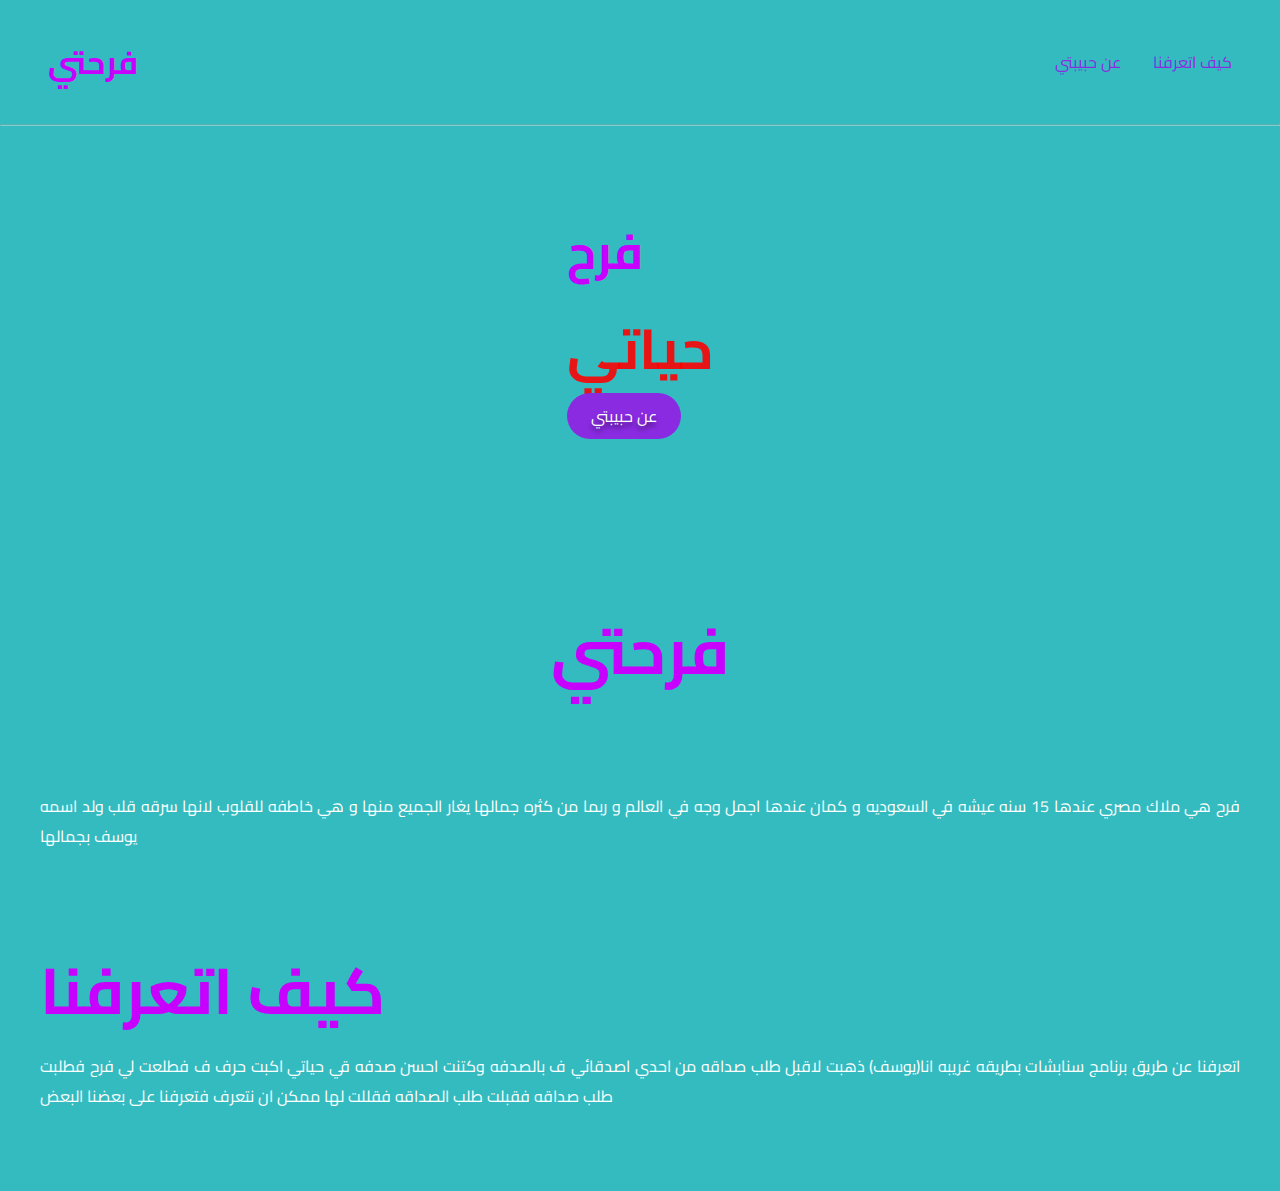
==== index.html @ ecc0522f "Update and rename farah.html to index.html" ====
<!DOCTYPE html>
<html lang="en">
<head>
    <meta charset="UTF-8">
    <meta name="viewport" content="width=device-width, initial-scale=1.0">
    <link rel="stylesheet" href="styles.css" />
    <title>Document</title>
</head>
<body>
    <header>
        <h1>فرحتي</h1>
        <nav class = "button">
            <ul>
               <li><a href="#عنها">عن حبيبتي</a></li>
               <li><a href="#كيف اتعرفنا علي بعض">كيف اتعرفنا</a></li>
            </ul>
        </nav>
    </header>
    <hr />
    <section class="hero">
      <div class="herosub">
        <h1 class="name">فرح</h1>
        <h1 class="title">حياتي</h1>
        <div class="herobut">
            <a class="abute_here" href="#عنها">عن حبيبتي</a>
          </div>
      </div>
      
    </section>
    <section class="عنها" id="عنها">
        <div class="textcontainer">
            <div class="text">
              <h1 class="عنها">فرحتي</h1>

            </div>
           <p class="par">
            فرح هي ملاك مصري عندها 15 سنه عيشه في السعوديه و كمان عندها اجمل وجه في العالم و ربما من كثره جمالها يغار الجميع منها و هي خاطفه للقلوب لانها سرقه قلب ولد اسمه يوسف بجمالها
           </p>
        </div>
        
    </section>
    <section class="sos" id="كيف اتعرفنا علي بعض">
            <div class="textcontainer2">
                <div class="text2">
                  <h1 class="soc">كيف اتعرفنا</h1>
    
                </div>
               <p class="par2">
                اتعرفنا عن طريق برنامج سنابشات بطريقه غريبه انا(يوسف) ذهبت لاقبل طلب صداقه من احدي اصدقائي ف بالصدفه وكتنت احسن صدفه قي حياتي اكبت حرف ف فطلعت لي فرح فطلبت طلب صداقه فقبلت طلب الصداقه فقللت لها ممكن ان نتعرف فتعرفنا على بعضنا البعض
               </p>
            </div>
    </section>
</body>
</html>
---- styles.css ----
@import url('https://fonts.googleapis.com/css2?family=Cairo:wght@200..1000&family=Poppins:wght@400;700&display=swap');



*{
    margin: 0;
    padding: 0;
    box-sizing: border-box;
    scroll-behavior: smooth;
    font-family:"Cairo",serif;
}


h1{
    color: rgb(200, 0, 255);
}


body{
    background-color: rgba(0, 169, 175, 0.797);
}

header{
    display:flex;
    justify-content: space-between;
    align-items: center;
    margin: 2rem auto;
    padding: 0 0.5rem;
    max-width: 1200px;
}
.button ul{
    display: flex;
    list-style-type: none;
    gap : 2rem;
}

.button a{
    text-decoration: none;
    color: blueviolet;
}

.button a:hover{
    color: rgb(46, 11, 79);
}
hr{
    opacity: 40%;
    
}
.hero{
    display:flex;
    flex-direction: column;
    justify-content: space-between;
    align-items: center;
    margin: 5rem auto;
    max-width: 1200px;
}
.name{
    font-size: 3rem;
}
.title{
    font-size: 3.5rem;
    color: rgba(255, 0, 0, 0.887);
}
.abute_here{
    transform: translateY(-1px);
    background-color: blueviolet;
    color: rgb(255, 255, 255);
    border-radius: 24px;
    text-decoration: none;
    padding: 0.5rem 1.5rem;
    text-shadow: 0px 4px 4px rgba(0, 0, 0, 0.5);
    
}
.عنها{
    display: flex;
    justify-content: center;
    margin: 5rem auto;
    max-width: 1200px;
    gap:10rem ;
}
.textcontainer{
    display: flex;
    flex-direction: column;
}
.text{
    display: flex;
    align-items: center;
    gap: 5px;
    font-size: 2rem;
}
.par{
    text-align: justify;
    color: white;
}
.sos{
    display: flex;
    justify-content: center;
    margin: 5rem auto;
    max-width: 1200px;
    gap:10rem ;
}
.textcontainer2{
    display: flex;
    flex-direction: column;
}
.text2{
    display: flex;
    align-items: center;
    gap: 5px;
    font-size: 2rem;
}
.par2{
    text-align: justify;
    color: white;
}
 @media(max-width:1023px){
    .sos{
        display: flex;
        flex-direction: column;
        justify-content: center;
        margin: 5rem auto;
        max-width: 1200px;
        gap: 0.00000000000001rem;  ;
    }
    .عنها{
        display: flex;
        flex-direction: column;
        justify-content: center;
        margin: 5rem auto;
        max-width: 1200px;
        gap: 0.00000000000001rem; 
    }
    header {
        margin-left: 1rem;
        margin-right: 1rem;
      }
    .hero {
        flex-direction: column;
        align-items: center;
        gap: 2rem;
      }
    .my_houny {
        width: 400px;
      }
    .name,
    .title {
        font-size: 2rem;
      }
    .abute_here {
        flex-direction: column-reverse;
        align-items: center;
        gap: 2rem;
      }
    .textcontainer {
        align-items: center;
        margin: 0rem 5rem;
        gap: 1rem;
      }
      .textcontainer2 {
        align-items: center;
        margin: 0rem 5rem;
        gap: 1rem;
      }


 }
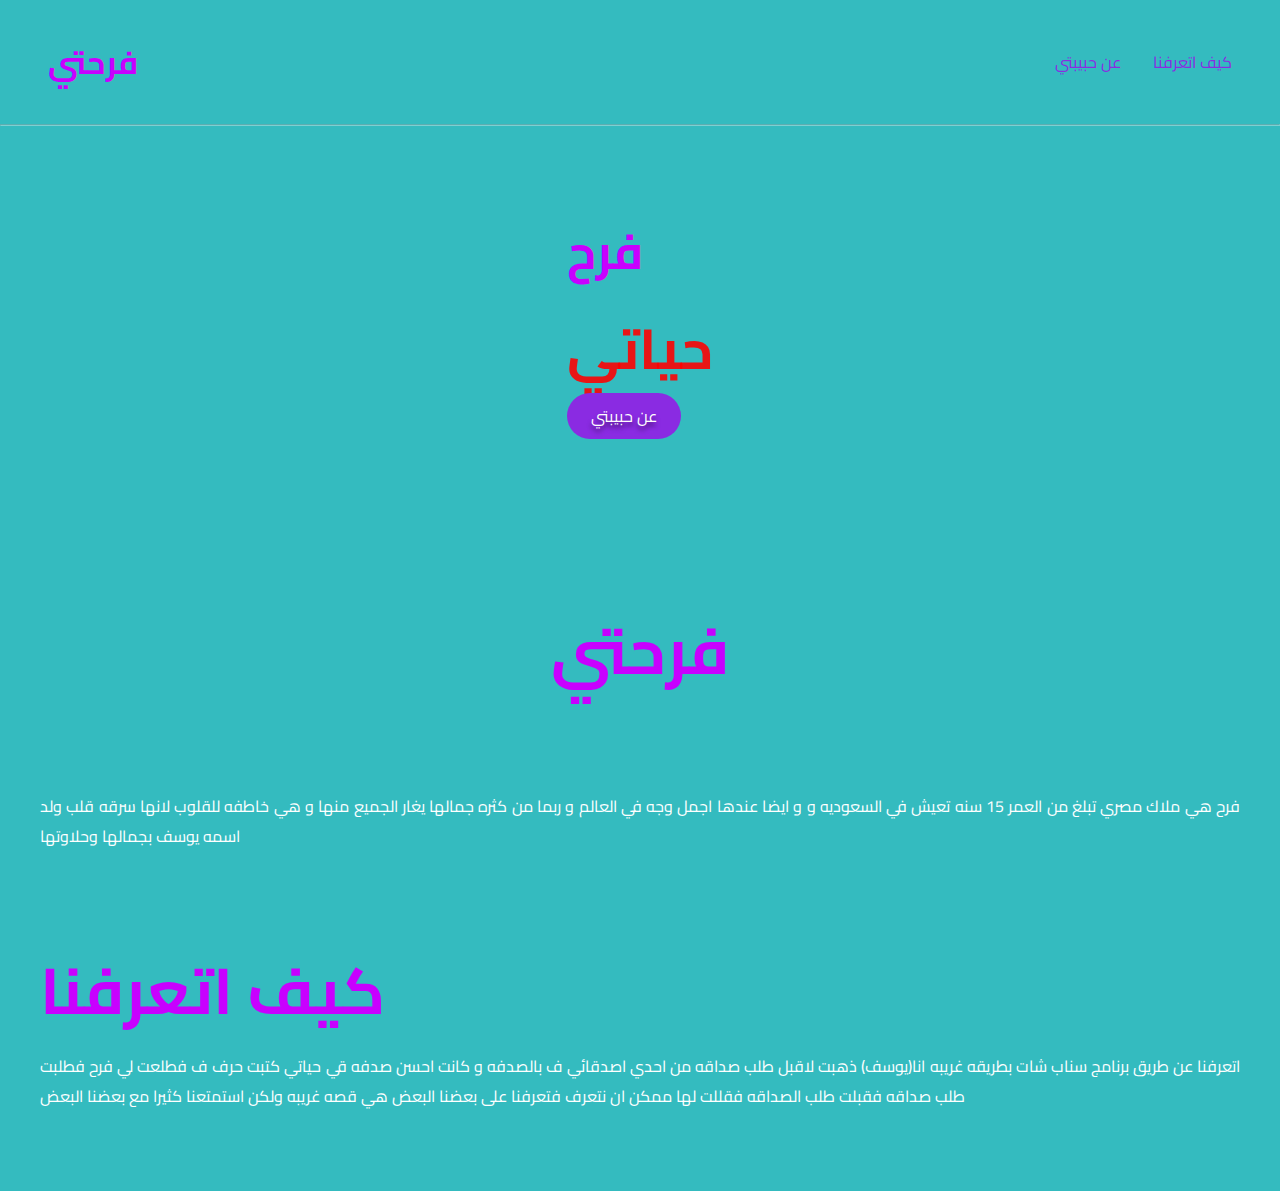
==== commit 5a6e8cc7: "Update index.html" ====
--- a/index.html
+++ b/index.html
@@ -34,7 +34,7 @@
 
             </div>
            <p class="par">
-            فرح هي ملاك مصري عندها 15 سنه عيشه في السعوديه و كمان عندها اجمل وجه في العالم و ربما من كثره جمالها يغار الجميع منها و هي خاطفه للقلوب لانها سرقه قلب ولد اسمه يوسف بجمالها
+            فرح هي ملاك مصري تبلغ من العمر 15 سنه تعيش في السعوديه و و ايضا عندها اجمل وجه في العالم و ربما من كثره جمالها يغار الجميع منها و هي خاطفه للقلوب لانها سرقه قلب ولد اسمه يوسف بجمالها وحلاوتها 
            </p>
         </div>
         
@@ -46,7 +46,7 @@
     
                 </div>
                <p class="par2">
-                اتعرفنا عن طريق برنامج سنابشات بطريقه غريبه انا(يوسف) ذهبت لاقبل طلب صداقه من احدي اصدقائي ف بالصدفه وكتنت احسن صدفه قي حياتي اكبت حرف ف فطلعت لي فرح فطلبت طلب صداقه فقبلت طلب الصداقه فقللت لها ممكن ان نتعرف فتعرفنا على بعضنا البعض
+                اتعرفنا عن طريق برنامج سناب شات بطريقه غريبه انا(يوسف) ذهبت لاقبل طلب صداقه من احدي اصدقائي ف بالصدفه و كانت احسن صدفه قي حياتي كتبت حرف ف فطلعت لي فرح فطلبت طلب صداقه فقبلت طلب الصداقه فقللت لها ممكن ان نتعرف فتعرفنا على بعضنا البعض هي قصه غريبه ولكن استمتعنا كثيرا مع بعضنا البعض
                </p>
             </div>
     </section>
